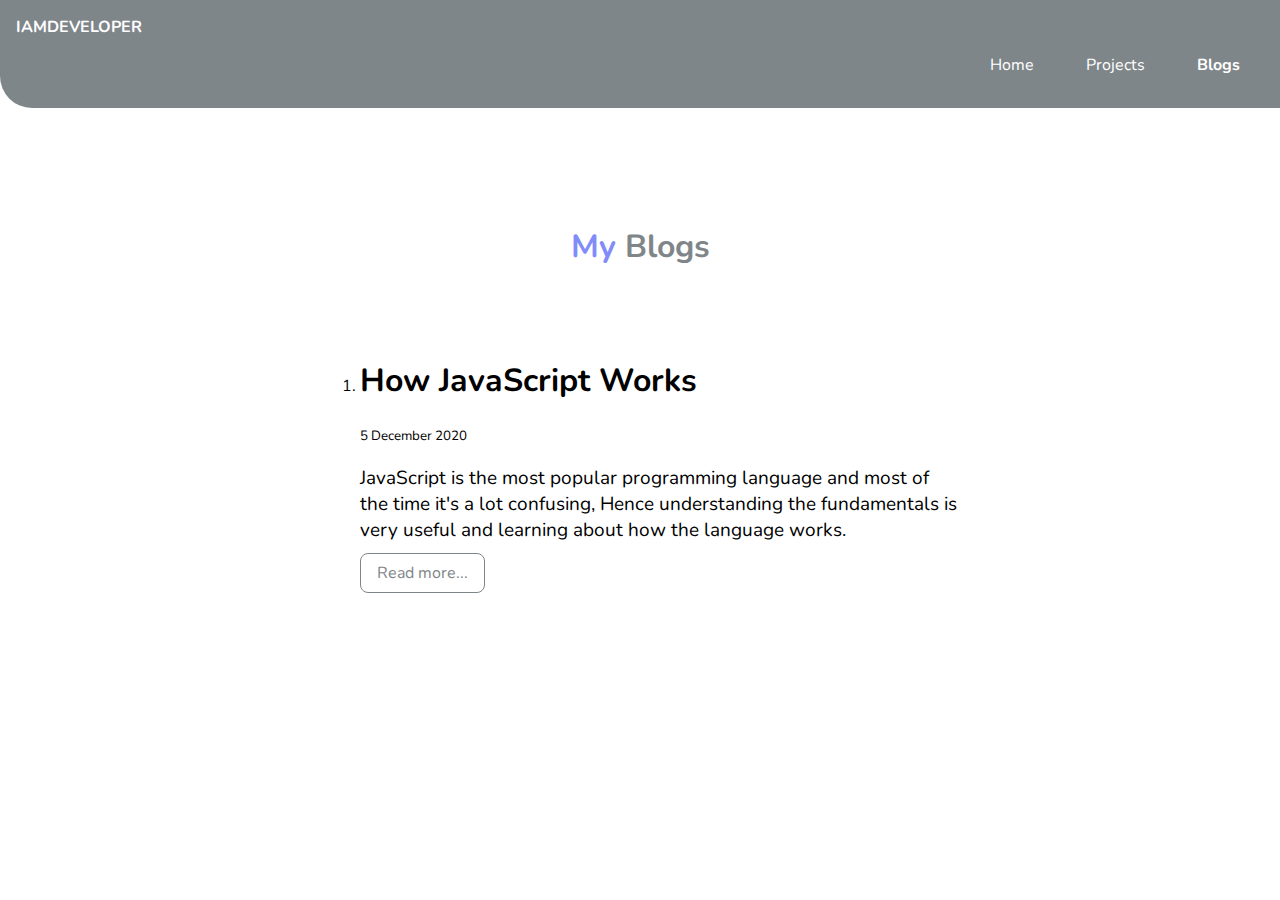
==== blogs.html @ 4542fc8c "final push" ====
<!DOCTYPE html>
<html lang="en">
<head>
    <meta charset="UTF-8">
    <meta name="viewport" content="width=device-width, initial-scale=1.0">
    <title>Blogs | Sadathulla Shariff</title>
    <link rel="stylesheet" href="style.css">
</head>
<body>
    <nav class="navigation container">
        <div class="nav-brand">IAMDEVELOPER</div>
        <ul class="list-non-bullet nav-pills">
            <li class="list-item-inline">
                <a class="link " href="index.html">Home</a>
            </li>
            <li class="list-item-inline">
                <a class="link"  href="projects.html">Projects</a>
            </li>
            <li class="list-item-inline">
                <a class="link  link-active"  href="blogs.html">Blogs</a>
            </li>
        </ul>
    </nav>
    <header class="hero">
        <h1 class ="hero-heading"> My <span id="heading-inverted">  Blogs</span>  </h1> 
    </header>
    <ol reversed>
        <div class="container container-center">
            <li>
                <h1>How JavaScript Works </h1>
                <small> 5 December 2020 </small>
                <p>JavaScript is the most popular programming language and most of the time it's a lot confusing, Hence understanding the fundamentals is very useful and learning about how the language works.</p>
                <a class="link link-secondary link-blog" href="https://sadathshariff65.medium.com/how-javascript-works-d5bf4bd4824e?source=friends_link&sk=eb218a59559c94dcd1b87fc3f4ab9411"> Read more...</a>
    
            </li>
        </div>
    </ol>
</body>
</html>
---- style.css ----
@import url('https://fonts.googleapis.com/css2?family=Nunito:wght@400;700&display=swap');

:root {
    --primary-color:#7F868A; /**:#9CA3AF  :rgb(134, 28, 138 **/ ;
    --light-indigo:#818CF8;
    --off-white:#F3F4F6;
}

body{
    font-family: 'Nunito', sans-serif;
    margin: 0px;
}
body p{
    font-size: 19px;
}

hr{
    margin: 2rem 0rem;
}
/** spaces **/

.margin-md {
    margin: 2rem;
}

/** container **/
.container {
    padding-left: 1rem;
    padding-right: 1rem;
}

.container-center {
    max-width: 600px;
    margin: auto;
}

/** links **/
.link{
    box-sizing: border-box;
    text-decoration: none;
    padding: 0.5rem 1rem;
    
}
.link-primary{
    background-color:var(--primary-color);
    border-radius: 0.5rem;
    color:white;
}
.link-secondary{
    color: var(--primary-color);
    border-radius: 0.5rem;
    border: 1px solid var(--primary-color);

}
.space{
    text-transform: uppercase;
    letter-spacing: 0.1rem;
    display: block;
    margin-bottom: 1rem;
    box-sizing: border-box;
    max-width: 12rem;
}
.space:hover{
    box-shadow: 4px 4px var(--light-indigo);
}

/** lists **/


.list-non-bullet {
    list-style-type: none;
}
.list-item-inline{
    display:inline;
    padding: 0rem 0.5rem ;
}

/** navigation **/
.navigation {
    background-color: var(--primary-color);
    color: White;
    padding: 1rem;
    border-bottom-left-radius: 2rem;
}
.navigation .nav-pills{
    text-align: right;
}
.navigation  .link{
    color:white;
}
.navigation .nav-brand{
    font-weight: bold;
}
.navigation .link-active{
    font-weight: bold;
}
.navigation .link:hover{
    box-shadow: 0px 4px var(--light-indigo);
}
/** header **/
.hero {
    padding: 2rem;
    padding-top: 5rem;
    text-align: center;
}
.hero .hero-img{
    max-width: 350px;
    display: block;
    height: auto;
    margin: auto;
}
#heading-inverted{
    color: var(--primary-color);
}
.hero .hero-heading{
    color:var(--light-indigo) ;
    padding: 1rem;
    text-align: center;
}

/** SECTION **/

.section {
    padding: 2rem;
}
.section h1{
    text-align: center;
}
.section .off .font{
    font-size: 18px;
}
.off {
    background-color: var(--off-white);
}
.section .link:hover{
    box-shadow: 3px 4px var(--light-indigo);
}
.section .off .link:hover{
    box-shadow: 3px 4px var(--light-indigo);
}
.link-blog:hover{
    box-shadow: 3px 4px var(--light-indigo);
}

/** footer **/
.footer{
    background-color: var(--primary-color);
    padding: 1rem;
    border-top-right-radius: 2rem;
    color: white;
    font-weight: bold;
}
.footer .footer-header{
    font-weight: bold;
    padding-top: 1rem;
    font-size: large;
    text-align: center;
    width: 100%;
}
.footer-item{
    display: inline-block;
    padding-inline-start: 0px;
    padding: 1rem 1rem;
    margin-left: 5.5rem;
}
.footer .link{
    color:white;
}

.footer ul{
    scroll-padding-inline-start:10px;
}
.footer .link:hover{
    box-shadow: 0px 4px var(--light-indigo);
}
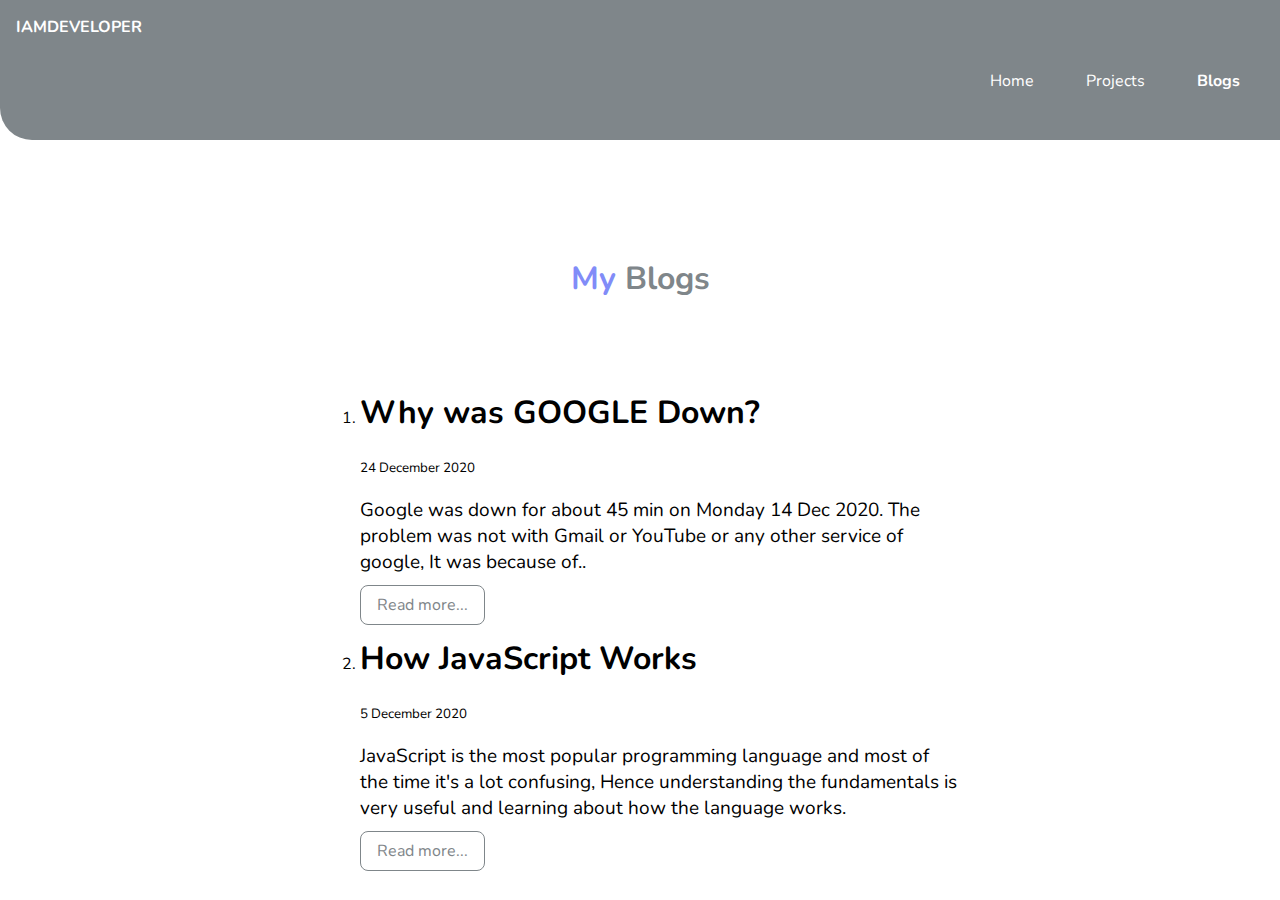
==== commit b0b17018: "refactor : meta tags for seo" ====
--- a/blogs.html
+++ b/blogs.html
@@ -3,6 +3,9 @@
 <head>
     <meta charset="UTF-8">
     <meta name="viewport" content="width=device-width, initial-scale=1.0">
+    <meta name="author" content="Sadathulla Shariff">
+    <meta name="description" content="I am Front-End Developer who loves to build things.You can check out the projects i have built and connect with me">
+    <meta name="keywords" content="Web developer,HTML5,CSS3,JavaScript,Front-End,Full-Stack Developer,Developer,website">
     <title>Blogs | Sadathulla Shariff</title>
     <link rel="stylesheet" href="style.css">
 </head>
@@ -17,14 +20,24 @@
                 <a class="link"  href="projects.html">Projects</a>
             </li>
             <li class="list-item-inline">
-                <a class="link  link-active"  href="blogs.html">Blogs</a>
+                <a class="link  link-active nav-link"  href="blogs.html">Blogs</a>
             </li>
         </ul>
     </nav>
     <header class="hero">
         <h1 class ="hero-heading"> My <span id="heading-inverted">  Blogs</span>  </h1> 
     </header>
-    <ol reversed>
+    <ol >
+        <div class="container container-center">
+            <li>
+                <h1>Why was GOOGLE Down?</h1>
+                <small> 24 December 2020 </small>
+                <p>Google was down for about 45 min on Monday 14 Dec 2020. The problem was not with Gmail or YouTube or any other service of google, It was because of..</p>
+                <a class="link link-secondary link-blog" href="https://sadathshariff.medium.com/why-was-google-down-d5551dc426e1"> Read more...</a>
+    
+            </li>
+        </div>
+        
         <div class="container container-center">
             <li>
                 <h1>How JavaScript Works </h1>
@@ -34,6 +47,7 @@
     
             </li>
         </div>
+        
     </ol>
 </body>
 </html>--- a/style.css
+++ b/style.css
@@ -71,7 +71,7 @@
     list-style-type: none;
 }
 .list-item-inline{
-    display:inline;
+    display:grid;
     padding: 0rem 0.5rem ;
 }
 
@@ -84,6 +84,13 @@
 }
 .navigation .nav-pills{
     text-align: right;
+}
+.navigation .nav-link{
+    display: inline-block;
+    padding:1rem 1rem;
+}
+.navigation .list-item-inline{
+    display: inline-block;
 }
 .navigation  .link{
     color:white;
@@ -156,6 +163,7 @@
     font-size: large;
     text-align: center;
     width: 100%;
+    margin: auto;
 }
 .footer-item{
     display: inline-block;
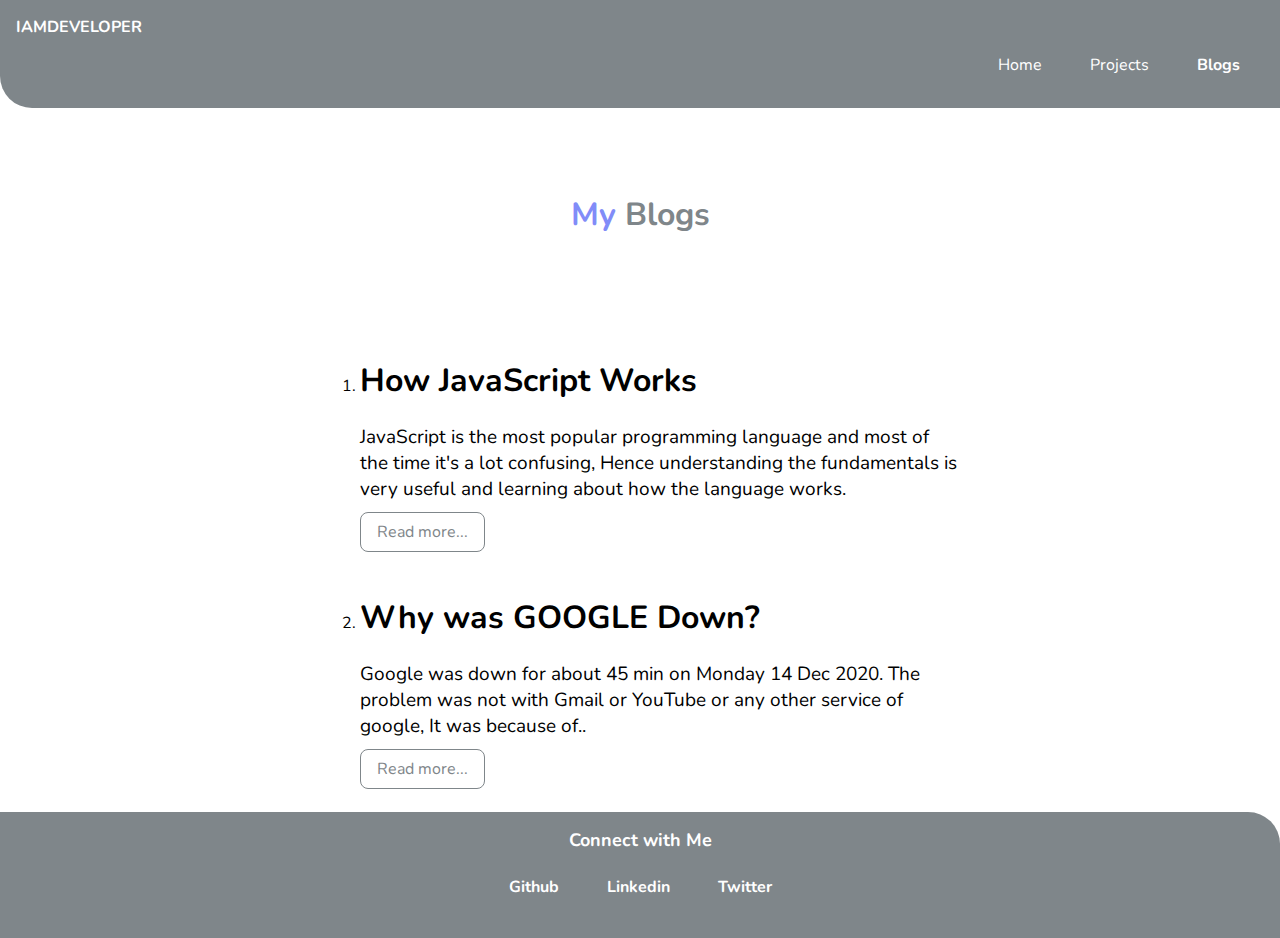
==== commit 2c8397aa: "Added footer to Projects and Blogs" ====
--- a/blogs.html
+++ b/blogs.html
@@ -1,53 +1,96 @@
 <!DOCTYPE html>
 <html lang="en">
-<head>
-    <meta charset="UTF-8">
-    <meta name="viewport" content="width=device-width, initial-scale=1.0">
-    <meta name="author" content="Sadathulla Shariff">
-    <meta name="description" content="I am Front-End Developer who loves to build things.You can check out the projects i have built and connect with me">
-    <meta name="keywords" content="Web developer,HTML5,CSS3,JavaScript,Front-End,Full-Stack Developer,Developer,website">
+  <head>
+    <meta charset="UTF-8" />
+    <meta name="viewport" content="width=device-width, initial-scale=1.0" />
+    <meta name="author" content="Sadathulla Shariff" />
+    <meta
+      name="description"
+      content="I am Front-End Developer who loves to build things.You can check out the projects i have built and connect with me"
+    />
+    <meta
+      name="keywords"
+      content="Web developer,HTML5,CSS3,JavaScript,Front-End,Full-Stack Developer,Developer,website"
+    />
     <title>Blogs | Sadathulla Shariff</title>
-    <link rel="stylesheet" href="style.css">
-</head>
-<body>
+    <link rel="stylesheet" href="style.css" />
+  </head>
+  <body>
     <nav class="navigation container">
-        <div class="nav-brand">IAMDEVELOPER</div>
-        <ul class="list-non-bullet nav-pills">
-            <li class="list-item-inline">
-                <a class="link " href="index.html">Home</a>
-            </li>
-            <li class="list-item-inline">
-                <a class="link"  href="projects.html">Projects</a>
-            </li>
-            <li class="list-item-inline">
-                <a class="link  link-active nav-link"  href="blogs.html">Blogs</a>
-            </li>
-        </ul>
+      <div class="nav-brand">IAMDEVELOPER</div>
+      <ul class="list-non-bullet nav-pills">
+        <li class="list-item-inline">
+          <a class="link" href="index.html">Home</a>
+        </li>
+        <li class="list-item-inline">
+          <a class="link" href="projects.html">Projects</a>
+        </li>
+        <li class="list-item-inline">
+          <a class="link link-active nav-link" href="blogs.html">Blogs</a>
+        </li>
+      </ul>
     </nav>
     <header class="hero">
-        <h1 class ="hero-heading"> My <span id="heading-inverted">  Blogs</span>  </h1> 
+      <h1 class="hero-heading">My <span id="heading-inverted"> Blogs</span></h1>
     </header>
-    <ol >
-        <div class="container container-center">
-            <li>
-                <h1>Why was GOOGLE Down?</h1>
-                <small> 24 December 2020 </small>
-                <p>Google was down for about 45 min on Monday 14 Dec 2020. The problem was not with Gmail or YouTube or any other service of google, It was because of..</p>
-                <a class="link link-secondary link-blog" href="https://sadathshariff.medium.com/why-was-google-down-d5551dc426e1"> Read more...</a>
-    
-            </li>
-        </div>
-        
-        <div class="container container-center">
-            <li>
-                <h1>How JavaScript Works </h1>
-                <small> 5 December 2020 </small>
-                <p>JavaScript is the most popular programming language and most of the time it's a lot confusing, Hence understanding the fundamentals is very useful and learning about how the language works.</p>
-                <a class="link link-secondary link-blog" href="https://sadathshariff65.medium.com/how-javascript-works-d5bf4bd4824e?source=friends_link&sk=eb218a59559c94dcd1b87fc3f4ab9411"> Read more...</a>
-    
-            </li>
-        </div>
-        
+    <ol>
+      <div class="container container-center">
+        <li>
+          <h1>How JavaScript Works</h1>
+          <p>
+            JavaScript is the most popular programming language and most of the
+            time it's a lot confusing, Hence understanding the fundamentals is
+            very useful and learning about how the language works.
+          </p>
+          <a
+            class="link link-secondary link-blog"
+            href="https://sadathshariff65.medium.com/how-javascript-works-d5bf4bd4824e?source=friends_link&sk=eb218a59559c94dcd1b87fc3f4ab9411"
+          >
+            Read more...</a
+          >
+        </li>
+      </div>
+
+      <div class="container container-center">
+        <li>
+          <h1>Why was GOOGLE Down?</h1>
+          <p>
+            Google was down for about 45 min on Monday 14 Dec 2020. The problem
+            was not with Gmail or YouTube or any other service of google, It was
+            because of..
+          </p>
+          <a
+            class="link link-secondary link-blog"
+            href="https://sadathshariff.medium.com/why-was-google-down-d5551dc426e1"
+          >
+            Read more...</a
+          >
+        </li>
+      </div>
     </ol>
-</body>
-</html>+    <footer class="footer">
+      <div class="footer-header">Connect with Me</div>
+
+      <ul class="social-links">
+        <li class="list-item-inline footer-item">
+          <a class="link" href="https://github.com/sadathshariff">Github</a>
+        </li>
+        <li class="list-item-inline footer-item">
+          <a class="link" href="https://www.linkedin.com/in/sadathulla-shariff"
+            >Linkedin</a
+          >
+        </li>
+        <!-- <li class ="list-item-inline footer-item">
+              <a class="link"  href="https://www.instagram.com/_sadathshariff">Instagram</a>
+          </li> -->
+        <li class="list-item-inline footer-item">
+          <a class="link" href="https://twitter.com/SadathullaS"> Twitter</a>
+        </li>
+
+        <!-- <li class ="list-item-inline footer-item">
+              <a class="link" href="https://sadathshariff.medium.com/"> Medium</a>
+          </li> -->
+      </ul>
+    </footer>
+  </body>
+</html>
--- a/style.css
+++ b/style.css
@@ -1,184 +1,184 @@
-@import url('https://fonts.googleapis.com/css2?family=Nunito:wght@400;700&display=swap');
+@import url("https://fonts.googleapis.com/css2?family=Nunito:wght@400;700&display=swap");
 
 :root {
-    --primary-color:#7F868A; /**:#9CA3AF  :rgb(134, 28, 138 **/ ;
-    --light-indigo:#818CF8;
-    --off-white:#F3F4F6;
+  --primary-color: #7f868a; /**:#9CA3AF  :rgb(134, 28, 138 **/
+  --light-indigo: #818cf8;
+  --off-white: #f3f4f6;
 }
 
-body{
-    font-family: 'Nunito', sans-serif;
-    margin: 0px;
+body {
+  font-family: "Nunito", sans-serif;
+  margin: 0px;
 }
-body p{
-    font-size: 19px;
+body p {
+  font-size: 19px;
 }
 
-hr{
-    margin: 2rem 0rem;
+hr {
+  margin: 2rem 0rem;
 }
 /** spaces **/
 
 .margin-md {
-    margin: 2rem;
+  margin: 2rem;
 }
 
 /** container **/
 .container {
-    padding-left: 1rem;
-    padding-right: 1rem;
+  padding-left: 1rem;
+  padding-right: 1rem;
+  padding: 1rem;
 }
 
 .container-center {
-    max-width: 600px;
-    margin: auto;
+  max-width: 600px;
+  margin: auto;
 }
 
 /** links **/
-.link{
-    box-sizing: border-box;
-    text-decoration: none;
-    padding: 0.5rem 1rem;
-    
+.link {
+  box-sizing: border-box;
+  text-decoration: none;
+  padding: 0.5rem 1rem;
 }
-.link-primary{
-    background-color:var(--primary-color);
-    border-radius: 0.5rem;
-    color:white;
+.link-primary {
+  background-color: var(--primary-color);
+  border-radius: 0.5rem;
+  color: white;
 }
-.link-secondary{
-    color: var(--primary-color);
-    border-radius: 0.5rem;
-    border: 1px solid var(--primary-color);
-
+.link-secondary {
+  color: var(--primary-color);
+  border-radius: 0.5rem;
+  border: 1px solid var(--primary-color);
 }
-.space{
-    text-transform: uppercase;
-    letter-spacing: 0.1rem;
-    display: block;
-    margin-bottom: 1rem;
-    box-sizing: border-box;
-    max-width: 12rem;
+.space {
+  text-transform: uppercase;
+  letter-spacing: 0.1rem;
+  display: block;
+  margin-bottom: 1rem;
+  box-sizing: border-box;
+  max-width: 12rem;
 }
-.space:hover{
-    box-shadow: 4px 4px var(--light-indigo);
+.space:hover {
+  box-shadow: 4px 4px var(--light-indigo);
 }
 
 /** lists **/
 
-
 .list-non-bullet {
-    list-style-type: none;
+  list-style-type: none;
 }
-.list-item-inline{
-    display:grid;
-    padding: 0rem 0.5rem ;
+.list-item-inline {
+  display: grid;
+  padding: 0rem 0.5rem;
+}
+/**nav bar **/
+.navigation {
+  background-color: var(--primary-color);
+  color: White;
+  padding: 1rem;
+  border-bottom-left-radius: 2rem;
+}
+.navigation .nav-pills {
+  display: flex;
+  align-content: flex-end;
+  justify-content: flex-end;
+}
+.navigation .list-item-inline {
+  display: inline-block;
+}
+.navigation .link {
+  color: white;
+}
+.navigation .nav-brand {
+  font-weight: bold;
+}
+.navigation .link-active {
+  font-weight: bold;
+}
+.navigation .link:hover {
+  box-shadow: 0px 4px var(--light-indigo);
 }
 
-/** navigation **/
-.navigation {
-    background-color: var(--primary-color);
-    color: White;
-    padding: 1rem;
-    border-bottom-left-radius: 2rem;
-}
-.navigation .nav-pills{
-    text-align: right;
-}
-.navigation .nav-link{
-    display: inline-block;
-    padding:1rem 1rem;
-}
-.navigation .list-item-inline{
-    display: inline-block;
-}
-.navigation  .link{
-    color:white;
-}
-.navigation .nav-brand{
-    font-weight: bold;
-}
-.navigation .link-active{
-    font-weight: bold;
-}
-.navigation .link:hover{
-    box-shadow: 0px 4px var(--light-indigo);
-}
 /** header **/
 .hero {
-    padding: 2rem;
-    padding-top: 5rem;
-    text-align: center;
+  padding: 2rem;
+  padding-top: 3rem;
+  text-align: center;
 }
-.hero .hero-img{
-    max-width: 350px;
-    display: block;
-    height: auto;
-    margin: auto;
+.hero .hero-img {
+  max-width: 350px;
+  display: block;
+  height: auto;
+  margin: auto;
 }
-#heading-inverted{
-    color: var(--primary-color);
+#heading-inverted {
+  color: var(--primary-color);
 }
-.hero .hero-heading{
-    color:var(--light-indigo) ;
-    padding: 1rem;
-    text-align: center;
+.hero .hero-heading {
+  color: var(--light-indigo);
+  padding: 1rem;
+  text-align: center;
 }
 
 /** SECTION **/
 
 .section {
-    padding: 2rem;
+  padding: 2rem;
 }
-.section h1{
-    text-align: center;
+.section h1 {
+  text-align: center;
 }
-.section .off .font{
-    font-size: 18px;
+.section .off .font {
+  font-size: 18px;
 }
 .off {
-    background-color: var(--off-white);
+  background-color: var(--off-white);
 }
-.section .link:hover{
-    box-shadow: 3px 4px var(--light-indigo);
+.section .link:hover {
+  box-shadow: 3px 4px var(--light-indigo);
 }
-.section .off .link:hover{
-    box-shadow: 3px 4px var(--light-indigo);
+.section .off .link:hover {
+  box-shadow: 3px 4px var(--light-indigo);
 }
-.link-blog:hover{
-    box-shadow: 3px 4px var(--light-indigo);
+.link-blog:hover {
+  box-shadow: 3px 4px var(--light-indigo);
 }
 
 /** footer **/
-.footer{
-    background-color: var(--primary-color);
-    padding: 1rem;
-    border-top-right-radius: 2rem;
-    color: white;
-    font-weight: bold;
+.footer {
+  background-color: var(--primary-color);
+  padding: 1rem;
+  color: white;
+  font-weight: bold;
+  border-top-right-radius: 2rem;
 }
-.footer .footer-header{
-    font-weight: bold;
-    padding-top: 1rem;
-    font-size: large;
-    text-align: center;
-    width: 100%;
-    margin: auto;
+.footer .footer-header {
+  font-size: large;
+  text-align: center;
+  width: 100%;
+  margin: auto;
 }
-.footer-item{
-    display: inline-block;
-    padding-inline-start: 0px;
-    padding: 1rem 1rem;
-    margin-left: 5.5rem;
+/* .footer-item {
+  display: inline-block;
+  text-align: center;
+  align-content: center;
+  /* padding: 1.3rem 1.4rem; */
+/* margin-left: 4rem;
+  margin-right: 2rem; */
+
+.footer .social-links {
+  padding-inline-start: 0px;
+  text-align: center;
+  display: flex;
+  align-items: center;
+  justify-content: center;
+  flex-direction: row;
 }
-.footer .link{
-    color:white;
+.footer .link {
+  color: white;
 }
 
-.footer ul{
-    scroll-padding-inline-start:10px;
+.footer .link:hover {
+  box-shadow: 0px 4px var(--light-indigo);
 }
-.footer .link:hover{
-    box-shadow: 0px 4px var(--light-indigo);
-}
-
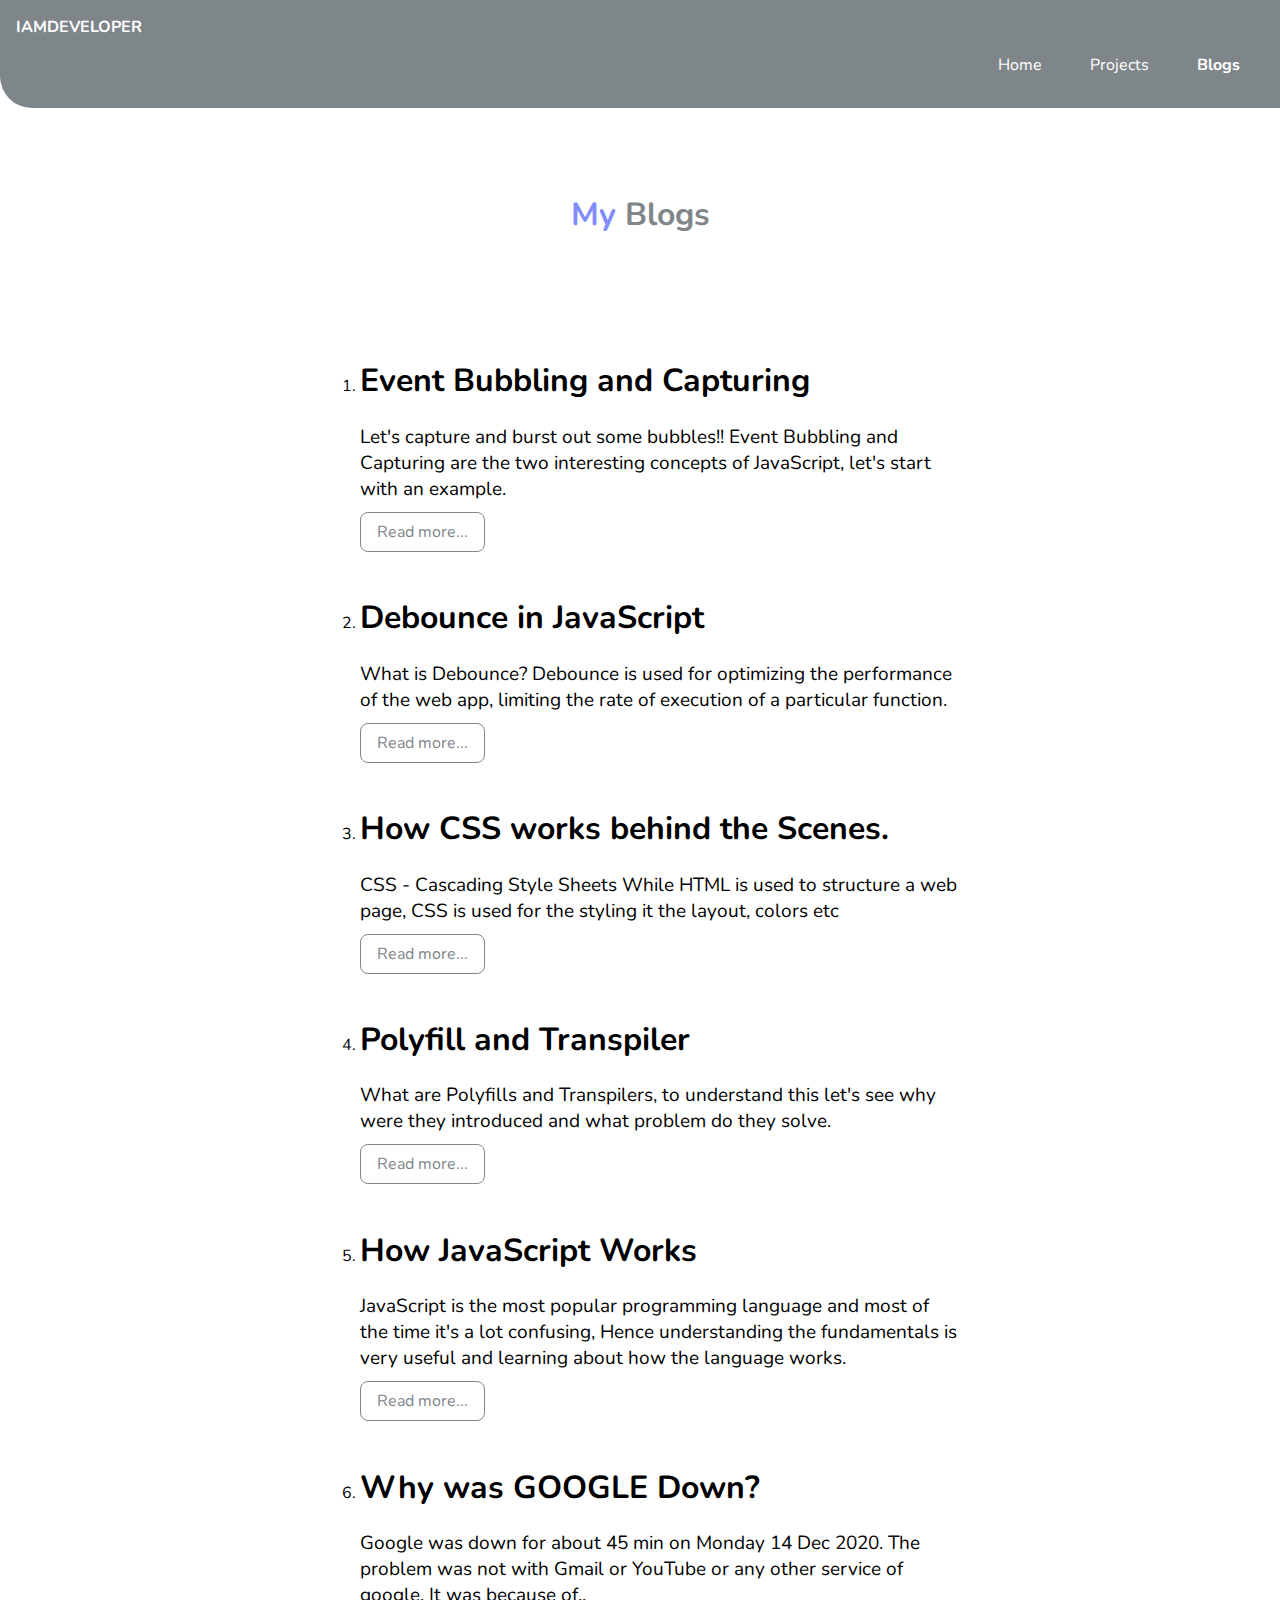
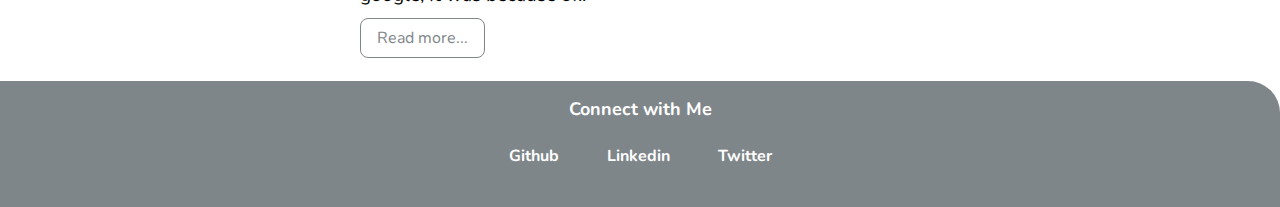
==== commit 0464901b: "Updated Projects and Blogs" ====
--- a/blogs.html
+++ b/blogs.html
@@ -34,6 +34,68 @@
       <h1 class="hero-heading">My <span id="heading-inverted"> Blogs</span></h1>
     </header>
     <ol>
+      <div class="container container-center">
+        <li>
+          <h1>Event Bubbling and Capturing</h1>
+          <p>
+            Let's capture and burst out some bubbles!! Event Bubbling and
+            Capturing are the two interesting concepts of JavaScript, let's
+            start with an example.
+          </p>
+          <a
+            class="link link-secondary link-blog"
+            href="https://sadathshariff.hashnode.dev/event-bubbling-and-capturing"
+          >
+            Read more...</a
+          >
+        </li>
+      </div>
+      <div class="container container-center">
+        <li>
+          <h1>Debounce in JavaScript</h1>
+          <p>
+            What is Debounce? Debounce is used for optimizing the performance of
+            the web app, limiting the rate of execution of a particular
+            function.
+          </p>
+          <a
+            class="link link-secondary link-blog"
+            href="https://sadathshariff.hashnode.dev/debounce-in-javascript"
+          >
+            Read more...</a
+          >
+        </li>
+      </div>
+      <div class="container container-center">
+        <li>
+          <h1>How CSS works behind the Scenes.</h1>
+          <p>
+            CSS - Cascading Style Sheets While HTML is used to structure a web
+            page, CSS is used for the styling it the layout, colors etc
+          </p>
+          <a
+            class="link link-secondary link-blog"
+            href="https://sadathshariff.hashnode.dev/how-css-works-behind-the-scenes"
+          >
+            Read more...</a
+          >
+        </li>
+      </div>
+      <div class="container container-center">
+        <li>
+          <h1>Polyfill and Transpiler</h1>
+          <p>
+            What are Polyfills and Transpilers, to understand this let's see why
+            were they introduced and what problem do they solve.
+          </p>
+          <a
+            class="link link-secondary link-blog"
+            href="https://sadathshariff.hashnode.dev/polyfill-and-transpiler"
+          >
+            Read more...</a
+          >
+        </li>
+      </div>
       <div class="container container-center">
         <li>
           <h1>How JavaScript Works</h1>
@@ -80,16 +142,9 @@
             >Linkedin</a
           >
         </li>
-        <!-- <li class ="list-item-inline footer-item">
-              <a class="link"  href="https://www.instagram.com/_sadathshariff">Instagram</a>
-          </li> -->
         <li class="list-item-inline footer-item">
           <a class="link" href="https://twitter.com/SadathullaS"> Twitter</a>
         </li>
-
-        <!-- <li class ="list-item-inline footer-item">
-              <a class="link" href="https://sadathshariff.medium.com/"> Medium</a>
-          </li> -->
       </ul>
     </footer>
   </body>
--- a/style.css
+++ b/style.css
@@ -112,13 +112,20 @@
   height: auto;
   margin: auto;
 }
-#heading-inverted {
+#heading-inverted,
+#extra-inverted {
   color: var(--primary-color);
 }
+
 .hero .hero-heading {
   color: var(--light-indigo);
   padding: 1rem;
   text-align: center;
+}
+
+hr {
+  border-radius: 50%;
+  color: var(--primary-color);
 }
 
 /** SECTION **/
